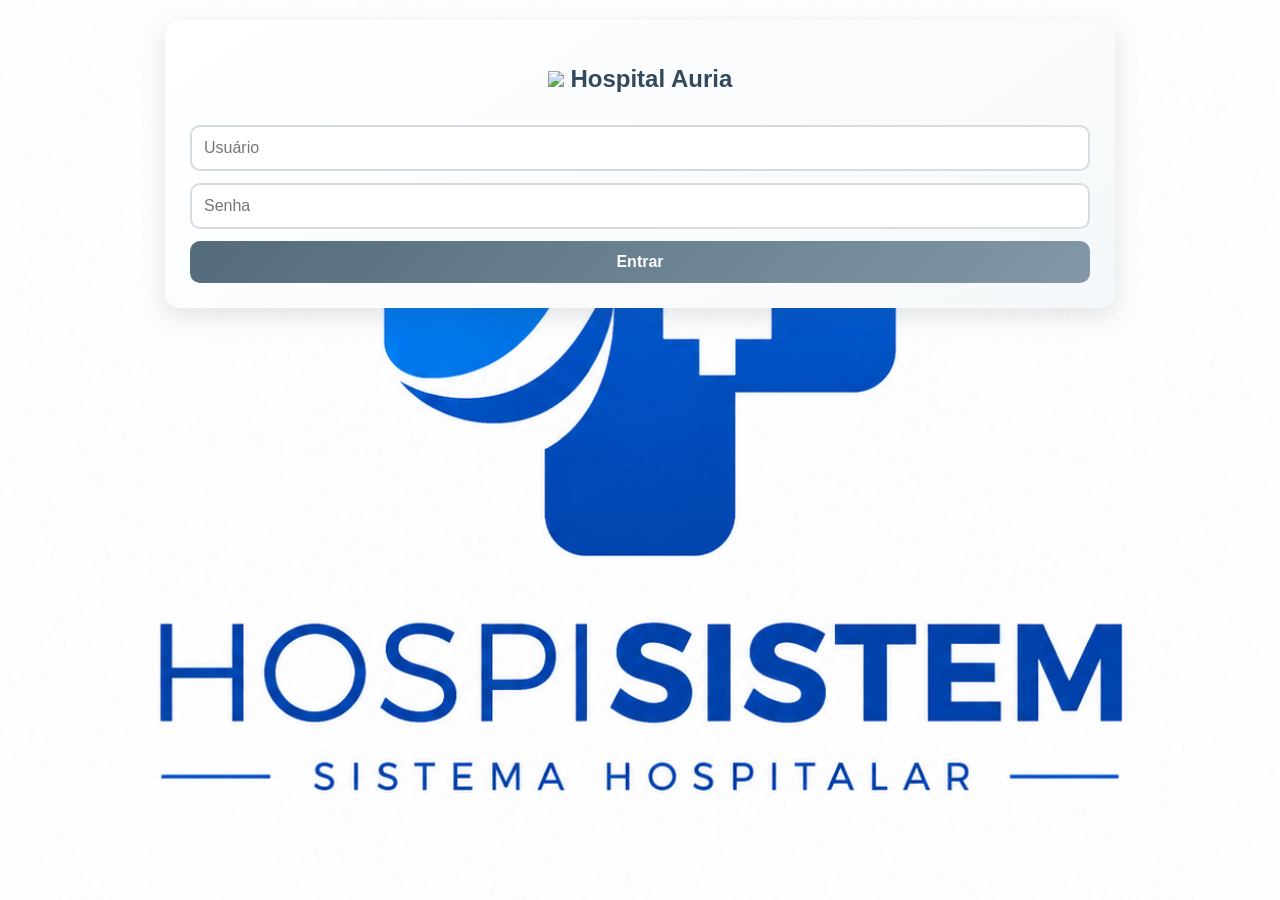
==== frontend/index.html @ 86e27642 "Add files via upload" ====
<!DOCTYPE html>
<html>
<head>
<link rel="stylesheet" href="css/style.css">
</head>
<body>
<div class="container">
  <h2><img src="ff.png" width="85"> Hospital Auria </h2>
  <input id="usuario" placeholder="Usuário">
  <input id="senha" type="password" placeholder="Senha">
  <button onclick="login()">Entrar</button>
</div>

<script>
function login() {
  fetch("http://localhost:3000/login", {
    method: "POST",
    headers: {"Content-Type": "application/json"},
    body: JSON.stringify({
      usuario: usuario.value,
      senha: senha.value
    })
  })
  .then(r => r.json())
  .then(data => {
    if(data.tipo === "triagem") location.href = "triagem.html";
    if(data.tipo === "medico") location.href = "medico.html";
    if(data.tipo === "atendimento") location.href = "atendimento.html";
  });
}
</script>
</body>
</html>
---- frontend/css/style.css ----
body{
  font-family: Arial, sans-serif;
  background: linear-gradient(135deg, #eef3f7, #dce6ed);
  margin: 0;
  padding: 20px;
  background-image: url(chat1.png);
  background-size: cover;
  background-position: center;
  background-attachment: fixed;
}


.container{
  width: 90%;
  max-width: 900px;
  margin: auto;
  background: linear-gradient(145deg, #ffffff, #f5f8fa);
  padding: 25px;
  border-radius: 15px;
  box-shadow: 0 8px 25px rgba(60, 80, 95, 0.15);
}


h1, h2{
  color: #34495e;
  text-align: center;
}


input,
select,
textarea,
button{
  width: 100%;
  padding: 12px;
  margin-top: 12px;
  border-radius: 10px;
  border: 2px solid #d5dde3;
  font-size: 16px;
  transition: all .3s ease;
  box-sizing: border-box;
}


input:focus,
select:focus,
textarea:focus{
  outline: none;
  border-color: #7f9db2;
  box-shadow: 0 0 8px rgba(127,157,178,.3);
}


textarea{
  min-height: 120px;
  resize: vertical;
}


button{
  background: linear-gradient(135deg, #536b7a, #8298a6);
  color: white;
  border: none;
  font-weight: bold;
  cursor: pointer;
  transition: .3s;
}


button:hover{
  transform: translateY(-2px);
  box-shadow: 0 5px 15px rgba(70, 90, 105, 0.3);
}


.card{
  border-left: 6px solid #718897;
  padding: 18px;
  margin: 18px 0;
  border-radius: 12px;
  background: linear-gradient(145deg, #ffffff, #f1f5f7);
  box-shadow: 0 4px 12px rgba(70, 85, 95, 0.08);
  transition: .3s;
}


.card:hover{
  transform: scale(1.02);
  box-shadow: 0 8px 18px rgba(70, 85, 95, 0.15);
}


.verde{
  display: inline-block;
  background: linear-gradient(135deg, #6f8f82, #8fa99e);
  color: white;
  padding: 6px 12px;
  border-radius: 20px;
  font-weight: bold;
}


.amarelo{
  display: inline-block;
  background: linear-gradient(135deg, #a89b6f, #c0b58b);
  color: white;
  padding: 6px 12px;
  border-radius: 20px;
  font-weight: bold;
}


.vermelho{
  display: inline-block;
  background: linear-gradient(135deg, #a66f6f, #c18b8b);
  color: white;
  padding: 6px 12px;
  border-radius: 20px;
  font-weight: bold;
}


/* Barra superior */
.topo{
  background: linear-gradient(90deg, #4f6573, #8296a3);
  color: white;
  padding: 18px;
  text-align: center;
  font-size: 24px;
  font-weight: bold;
  border-radius: 0 0 15px 15px;
  margin-bottom: 20px;
  box-shadow: 0 4px 12px rgba(60, 75, 85, 0.15);
}
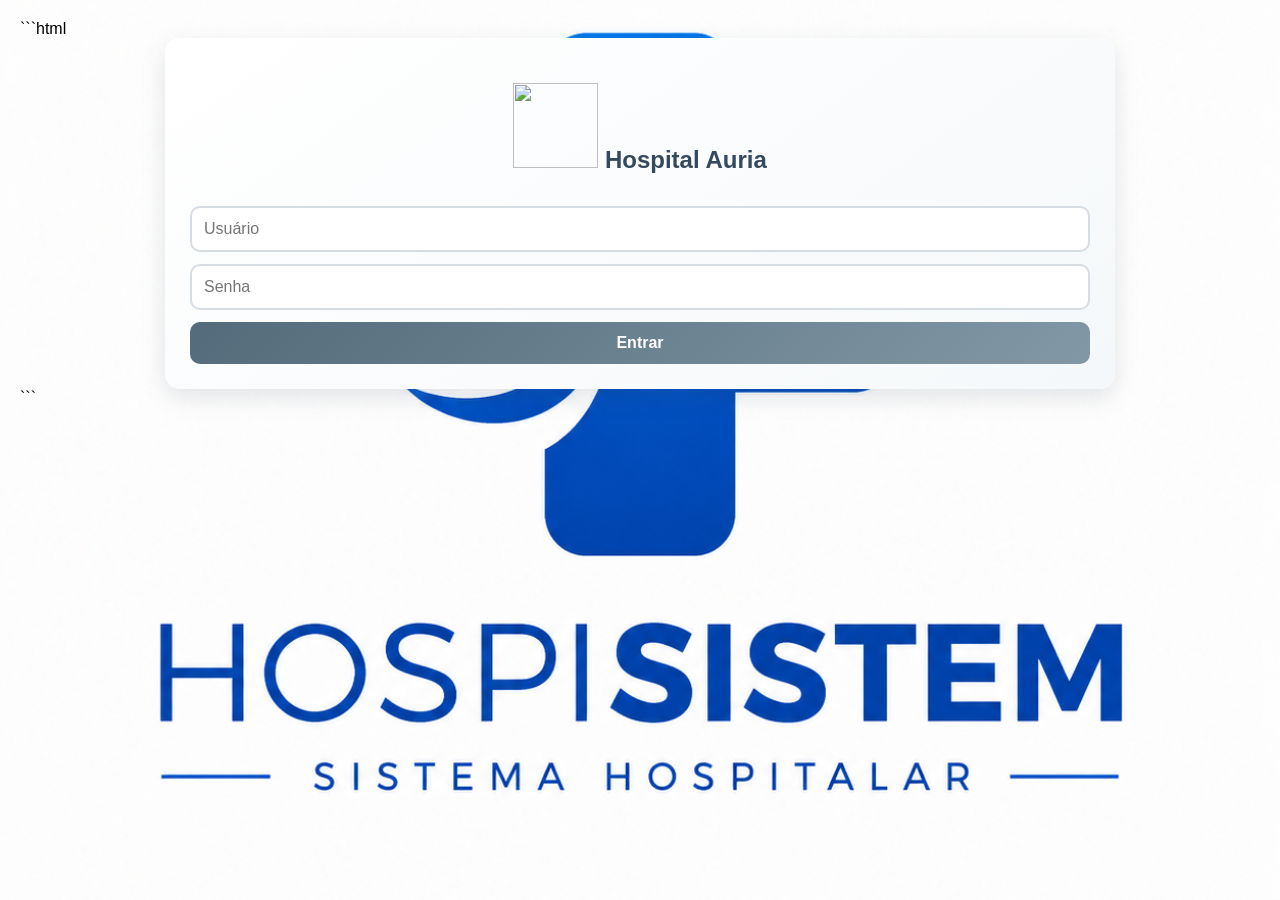
==== commit a85e8e62: "Refactor login function and improve error handling Updated login function to handle errors and impro" ====
--- a/frontend/index.html
+++ b/frontend/index.html
@@ -1,33 +1,55 @@
+```html
 <!DOCTYPE html>
 <html>
 <head>
-<link rel="stylesheet" href="css/style.css">
+  <link rel="stylesheet" href="css/style.css">
 </head>
+
 <body>
-<div class="container">
-  <h2><img src="ff.png" width="85"> Hospital Auria </h2>
-  <input id="usuario" placeholder="Usuário">
-  <input id="senha" type="password" placeholder="Senha">
-  <button onclick="login()">Entrar</button>
-</div>
+  <div class="container">
+    <h2>
+      <img src="ff.png" width="85">
+      Hospital Auria
+    </h2>
 
-<script>
-function login() {
-  fetch("http://localhost:3000/login", {
-    method: "POST",
-    headers: {"Content-Type": "application/json"},
-    body: JSON.stringify({
-      usuario: usuario.value,
-      senha: senha.value
-    })
-  })
-  .then(r => r.json())
-  .then(data => {
-    if(data.tipo === "triagem") location.href = "triagem.html";
-    if(data.tipo === "medico") location.href = "medico.html";
-    if(data.tipo === "atendimento") location.href = "atendimento.html";
-  });
-}
-</script>
+    <input id="usuario" placeholder="Usuário">
+    <input id="senha" type="password" placeholder="Senha">
+
+    <button onclick="login()">Entrar</button>
+  </div>
+
+  <script>
+    function login() {
+      fetch("/login", {
+        method: "POST",
+        headers: {
+          "Content-Type": "application/json"
+        },
+        body: JSON.stringify({
+          usuario: document.getElementById("usuario").value,
+          senha: document.getElementById("senha").value
+        })
+      })
+      .then(r => r.json())
+      .then(data => {
+        if (data.tipo === "triagem") {
+          location.href = "triagem.html";
+        }
+
+        if (data.tipo === "medico") {
+          location.href = "medico.html";
+        }
+
+        if (data.tipo === "atendimento") {
+          location.href = "atendimento.html";
+        }
+      })
+      .catch(error => {
+        console.error("Erro no login:", error);
+        alert("Erro ao conectar com o servidor.");
+      });
+    }
+  </script>
 </body>
-</html>+</html>
+```
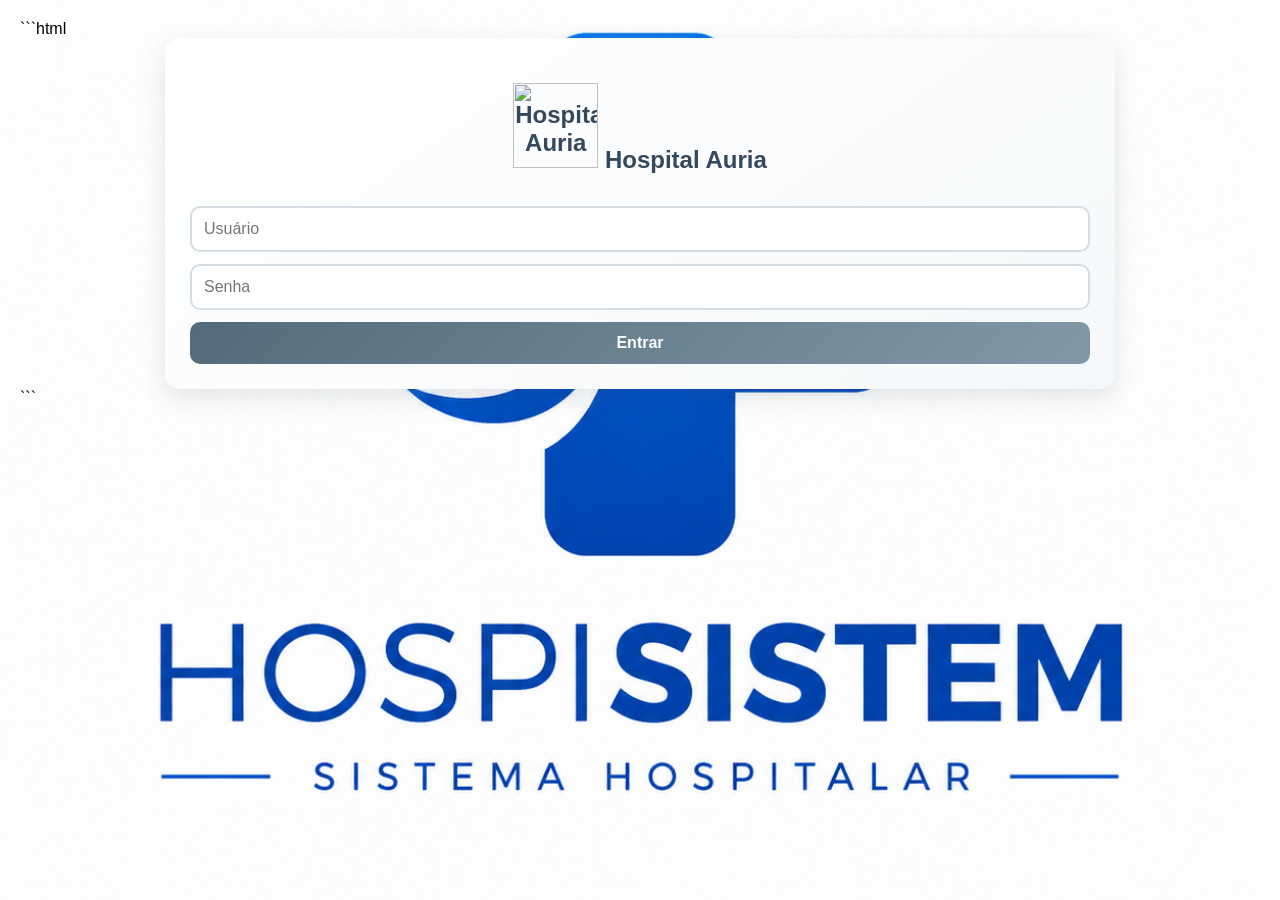
==== commit e8d4ef4d: "Update index.html" ====
--- a/frontend/index.html
+++ b/frontend/index.html
@@ -1,55 +1,113 @@
 ```html
 <!DOCTYPE html>
-<html>
+<html lang="pt-BR">
+
 <head>
+  <meta charset="UTF-8">
+  <meta name="viewport" content="width=device-width, initial-scale=1.0">
+
+  <title>Hospital Auria</title>
+
   <link rel="stylesheet" href="css/style.css">
 </head>
 
 <body>
+
   <div class="container">
+
     <h2>
-      <img src="ff.png" width="85">
+      <img src="ff.png" width="85" alt="Hospital Auria">
       Hospital Auria
     </h2>
 
-    <input id="usuario" placeholder="Usuário">
-    <input id="senha" type="password" placeholder="Senha">
+    <input
+      id="usuario"
+      type="text"
+      placeholder="Usuário"
+      autocomplete="username"
+    >
 
-    <button onclick="login()">Entrar</button>
+    <input
+      id="senha"
+      type="password"
+      placeholder="Senha"
+      autocomplete="current-password"
+    >
+
+    <button onclick="login()">
+      Entrar
+    </button>
+
   </div>
 
   <script>
-    function login() {
-      fetch("/login", {
-        method: "POST",
-        headers: {
-          "Content-Type": "application/json"
-        },
-        body: JSON.stringify({
-          usuario: document.getElementById("usuario").value,
-          senha: document.getElementById("senha").value
-        })
-      })
-      .then(r => r.json())
-      .then(data => {
+
+    async function login() {
+
+      const usuario = document.getElementById("usuario").value.trim();
+      const senha = document.getElementById("senha").value;
+
+      if (!usuario || !senha) {
+        alert("Preencha o usuário e a senha.");
+        return;
+      }
+
+      try {
+
+        const resposta = await fetch("/login", {
+
+          method: "POST",
+
+          headers: {
+            "Content-Type": "application/json"
+          },
+
+          body: JSON.stringify({
+            usuario: usuario,
+            senha: senha
+          })
+
+        });
+
+        const data = await resposta.json();
+
+        if (!resposta.ok) {
+          alert(data.erro || "Usuário ou senha inválidos.");
+          return;
+        }
+
         if (data.tipo === "triagem") {
-          location.href = "triagem.html";
+          window.location.href = "triagem.html";
+          return;
         }
 
         if (data.tipo === "medico") {
-          location.href = "medico.html";
+          window.location.href = "medico.html";
+          return;
         }
 
         if (data.tipo === "atendimento") {
-          location.href = "atendimento.html";
+          window.location.href = "atendimento.html";
+          return;
         }
-      })
-      .catch(error => {
+
+        alert("Tipo de usuário não reconhecido.");
+
+      } catch (error) {
+
         console.error("Erro no login:", error);
-        alert("Erro ao conectar com o servidor.");
-      });
+
+        alert(
+          "Não foi possível conectar ao servidor."
+        );
+
+      }
+
     }
+
   </script>
+
 </body>
+
 </html>
 ```
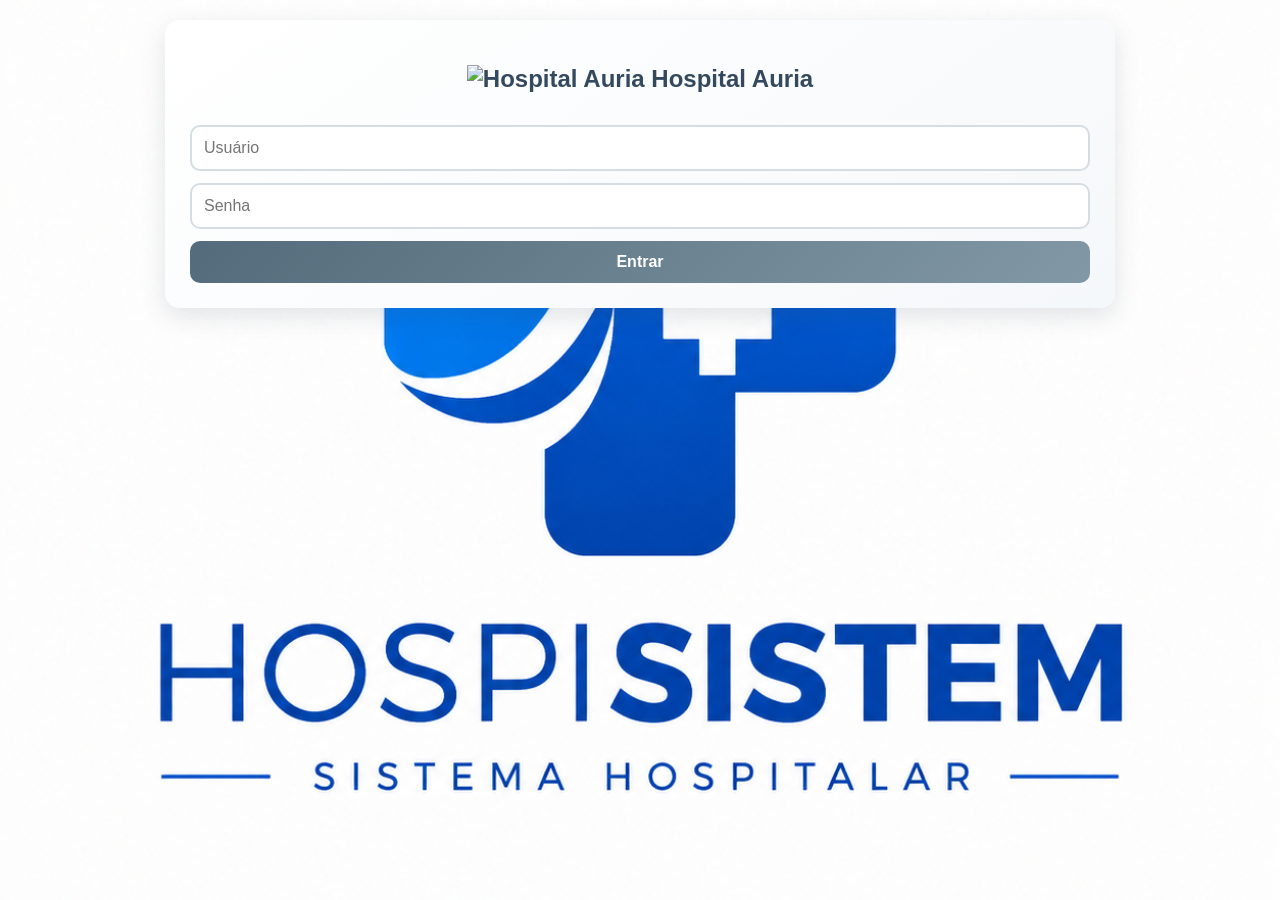
==== commit d6dfdc9f: "Fix HTML structure and update login script" ====
--- a/frontend/index.html
+++ b/frontend/index.html
@@ -1,4 +1,3 @@
-```html
 <!DOCTYPE html>
 <html lang="pt-BR">
 
@@ -110,4 +109,4 @@
 </body>
 
 </html>
-```
+
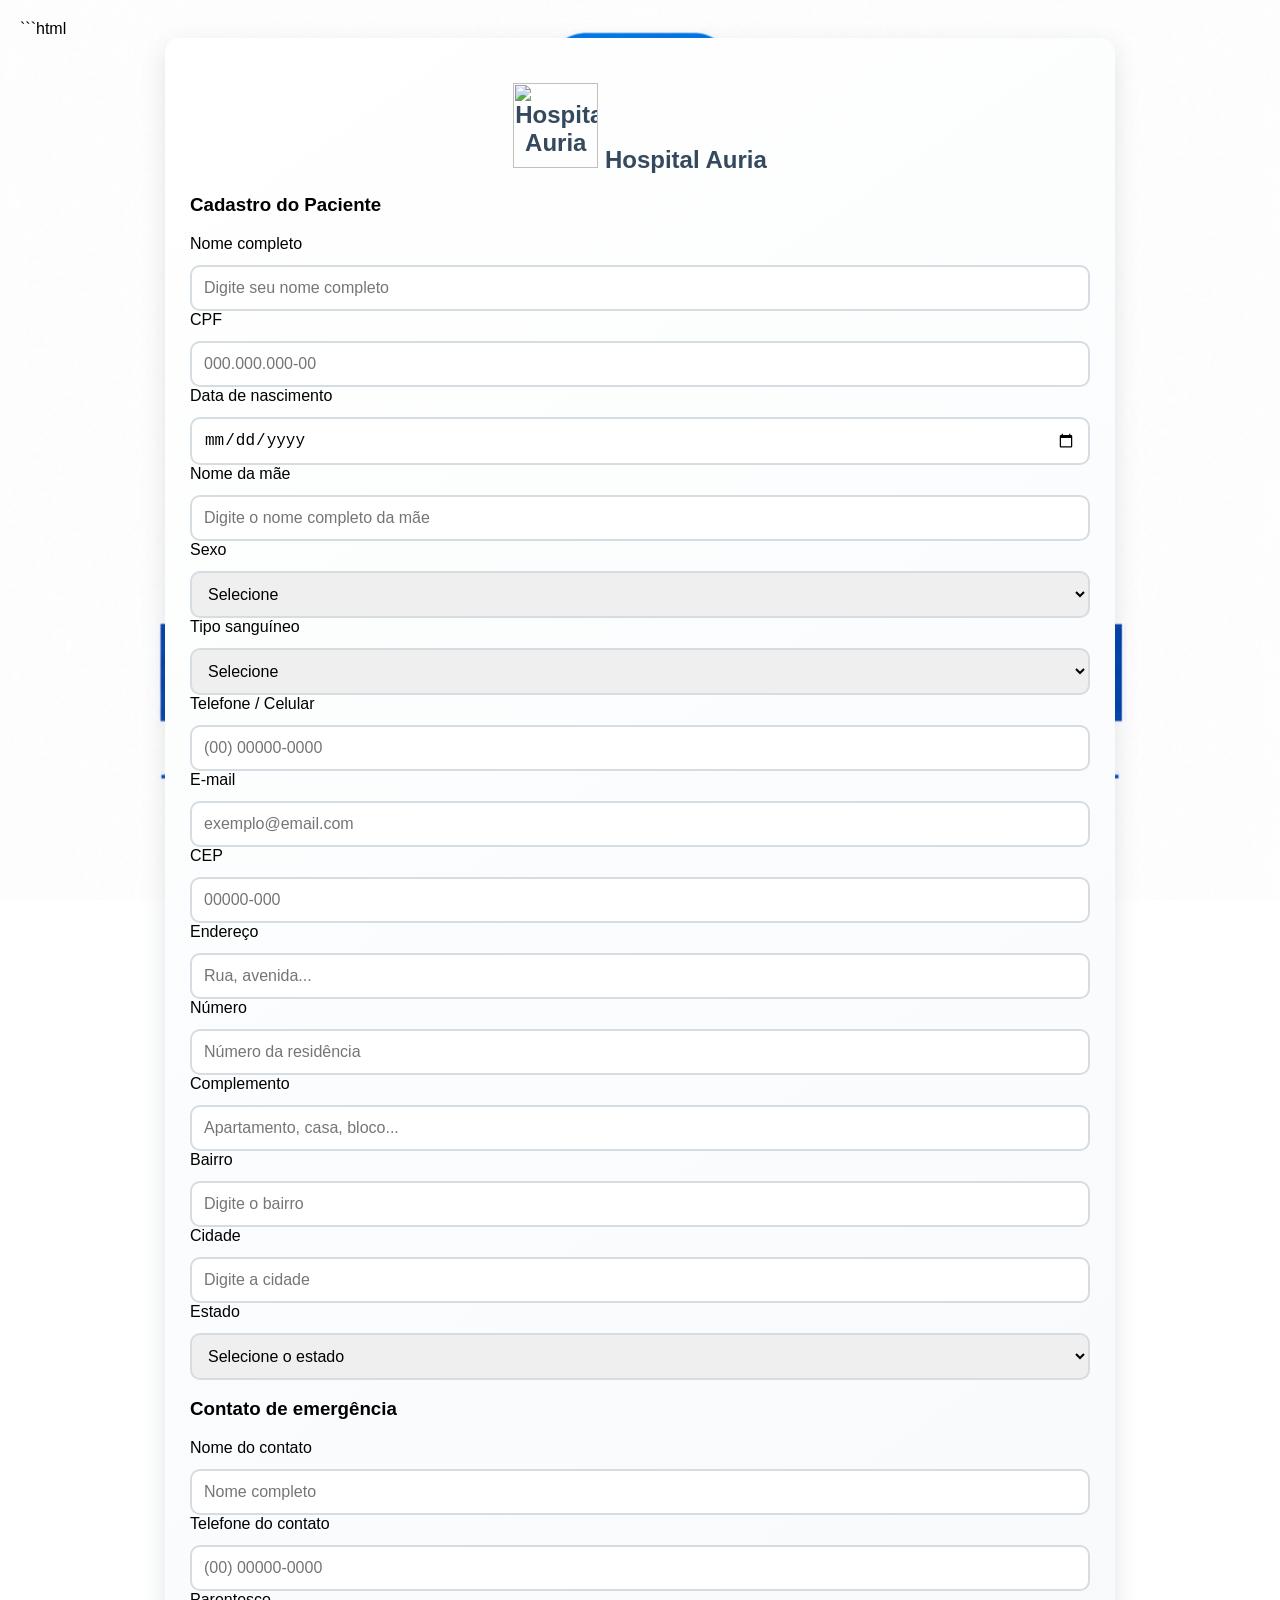
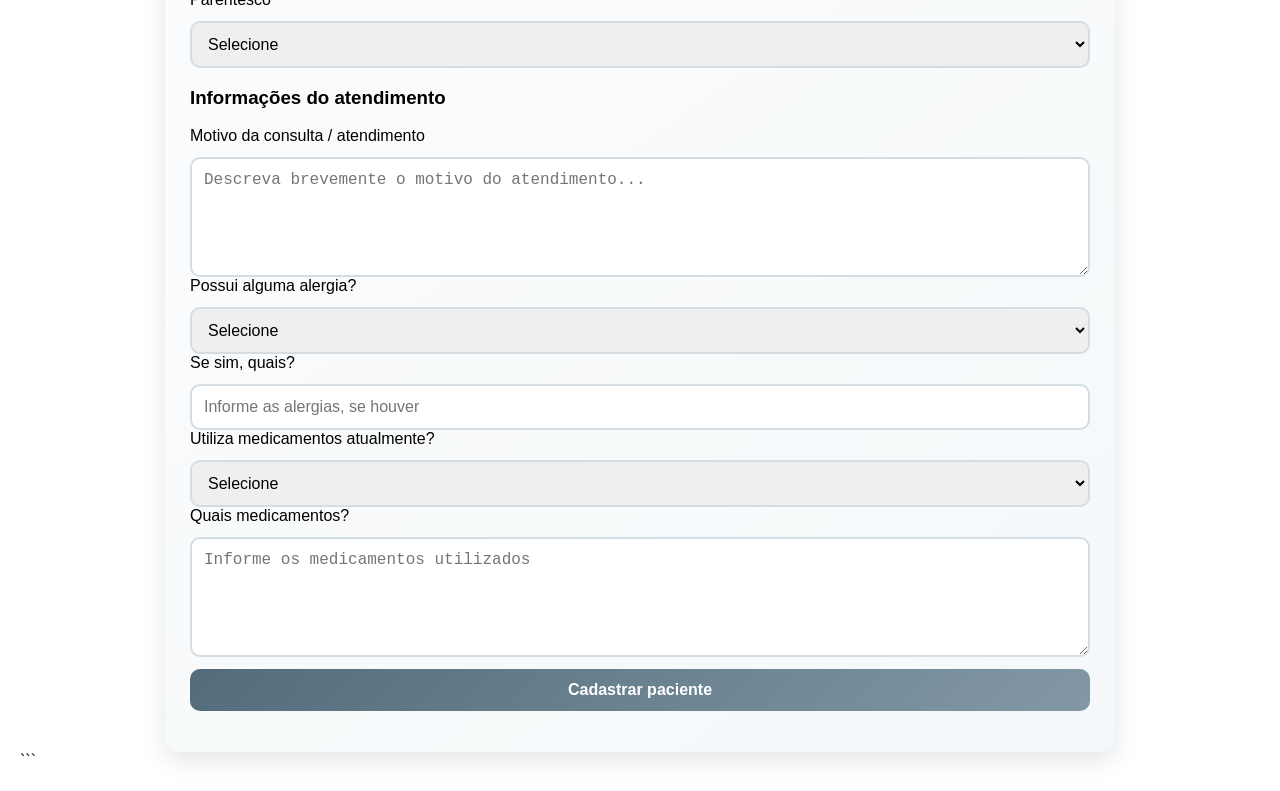
==== commit 7af7b743: "Update index.html" ====
--- a/frontend/index.html
+++ b/frontend/index.html
@@ -1,3 +1,4 @@
+```html
 <!DOCTYPE html>
 <html lang="pt-BR">
 
@@ -5,7 +6,7 @@
   <meta charset="UTF-8">
   <meta name="viewport" content="width=device-width, initial-scale=1.0">
 
-  <title>Hospital Auria</title>
+  <title>Cadastro de Paciente - Hospital Auria</title>
 
   <link rel="stylesheet" href="css/style.css">
 </head>
@@ -19,41 +20,306 @@
       Hospital Auria
     </h2>
 
-    <input
-      id="usuario"
-      type="text"
-      placeholder="Usuário"
-      autocomplete="username"
-    >
-
-    <input
-      id="senha"
-      type="password"
-      placeholder="Senha"
-      autocomplete="current-password"
-    >
-
-    <button onclick="login()">
-      Entrar
-    </button>
+    <h3>Cadastro do Paciente</h3>
+
+    <form id="cadastroForm">
+
+      <!-- DADOS PESSOAIS -->
+
+      <label for="nome">Nome completo</label>
+      <input
+        id="nome"
+        type="text"
+        placeholder="Digite seu nome completo"
+        required
+      >
+
+      <label for="cpf">CPF</label>
+      <input
+        id="cpf"
+        type="text"
+        placeholder="000.000.000-00"
+        maxlength="14"
+        required
+      >
+
+      <label for="dataNascimento">Data de nascimento</label>
+      <input
+        id="dataNascimento"
+        type="date"
+        required
+      >
+
+      <label for="nomeMae">Nome da mãe</label>
+      <input
+        id="nomeMae"
+        type="text"
+        placeholder="Digite o nome completo da mãe"
+        required
+      >
+
+      <label for="sexo">Sexo</label>
+      <select id="sexo" required>
+        <option value="">Selecione</option>
+        <option value="masculino">Masculino</option>
+        <option value="feminino">Feminino</option>
+        <option value="outro">Outro</option>
+        <option value="nao_informado">Prefiro não informar</option>
+      </select>
+
+      <label for="tipoSanguineo">Tipo sanguíneo</label>
+      <select id="tipoSanguineo">
+        <option value="">Selecione</option>
+        <option value="A+">A+</option>
+        <option value="A-">A-</option>
+        <option value="B+">B+</option>
+        <option value="B-">B-</option>
+        <option value="AB+">AB+</option>
+        <option value="AB-">AB-</option>
+        <option value="O+">O+</option>
+        <option value="O-">O-</option>
+        <option value="nao_sei">Não sei</option>
+      </select>
+
+      <!-- CONTATO -->
+
+      <label for="telefone">Telefone / Celular</label>
+      <input
+        id="telefone"
+        type="tel"
+        placeholder="(00) 00000-0000"
+        maxlength="15"
+        required
+      >
+
+      <label for="email">E-mail</label>
+      <input
+        id="email"
+        type="email"
+        placeholder="exemplo@email.com"
+      >
+
+      <!-- ENDEREÇO -->
+
+      <label for="cep">CEP</label>
+      <input
+        id="cep"
+        type="text"
+        placeholder="00000-000"
+        maxlength="9"
+        required
+      >
+
+      <label for="endereco">Endereço</label>
+      <input
+        id="endereco"
+        type="text"
+        placeholder="Rua, avenida..."
+        required
+      >
+
+      <label for="numero">Número</label>
+      <input
+        id="numero"
+        type="text"
+        placeholder="Número da residência"
+        required
+      >
+
+      <label for="complemento">Complemento</label>
+      <input
+        id="complemento"
+        type="text"
+        placeholder="Apartamento, casa, bloco..."
+      >
+
+      <label for="bairro">Bairro</label>
+      <input
+        id="bairro"
+        type="text"
+        placeholder="Digite o bairro"
+        required
+      >
+
+      <label for="cidade">Cidade</label>
+      <input
+        id="cidade"
+        type="text"
+        placeholder="Digite a cidade"
+        required
+      >
+
+      <label for="estado">Estado</label>
+      <select id="estado" required>
+        <option value="">Selecione o estado</option>
+        <option value="AC">Acre</option>
+        <option value="AL">Alagoas</option>
+        <option value="AP">Amapá</option>
+        <option value="AM">Amazonas</option>
+        <option value="BA">Bahia</option>
+        <option value="CE">Ceará</option>
+        <option value="DF">Distrito Federal</option>
+        <option value="ES">Espírito Santo</option>
+        <option value="GO">Goiás</option>
+        <option value="MA">Maranhão</option>
+        <option value="MT">Mato Grosso</option>
+        <option value="MS">Mato Grosso do Sul</option>
+        <option value="MG">Minas Gerais</option>
+        <option value="PA">Pará</option>
+        <option value="PB">Paraíba</option>
+        <option value="PR">Paraná</option>
+        <option value="PE">Pernambuco</option>
+        <option value="PI">Piauí</option>
+        <option value="RJ">Rio de Janeiro</option>
+        <option value="RN">Rio Grande do Norte</option>
+        <option value="RS">Rio Grande do Sul</option>
+        <option value="RO">Rondônia</option>
+        <option value="RR">Roraima</option>
+        <option value="SC">Santa Catarina</option>
+        <option value="SP">São Paulo</option>
+        <option value="SE">Sergipe</option>
+        <option value="TO">Tocantins</option>
+      </select>
+
+      <!-- CONTATO DE EMERGÊNCIA -->
+
+      <h3>Contato de emergência</h3>
+
+      <label for="contatoEmergencia">Nome do contato</label>
+      <input
+        id="contatoEmergencia"
+        type="text"
+        placeholder="Nome completo"
+        required
+      >
+
+      <label for="telefoneEmergencia">Telefone do contato</label>
+      <input
+        id="telefoneEmergencia"
+        type="tel"
+        placeholder="(00) 00000-0000"
+        maxlength="15"
+        required
+      >
+
+      <label for="parentesco">Parentesco</label>
+      <select id="parentesco" required>
+        <option value="">Selecione</option>
+        <option value="mae">Mãe</option>
+        <option value="pai">Pai</option>
+        <option value="irmao">Irmão/Irmã</option>
+        <option value="conjuge">Cônjuge</option>
+        <option value="filho">Filho/Filha</option>
+        <option value="responsavel">Responsável</option>
+        <option value="outro">Outro</option>
+      </select>
+
+      <!-- INFORMAÇÕES DO ATENDIMENTO -->
+
+      <h3>Informações do atendimento</h3>
+
+      <label for="motivo">Motivo da consulta / atendimento</label>
+      <textarea
+        id="motivo"
+        placeholder="Descreva brevemente o motivo do atendimento..."
+        rows="4"
+        required
+      ></textarea>
+
+      <label for="alergias">Possui alguma alergia?</label>
+      <select id="alergias" required>
+        <option value="">Selecione</option>
+        <option value="nao">Não</option>
+        <option value="sim">Sim</option>
+        <option value="nao_sei">Não sei informar</option>
+      </select>
+
+      <label for="alergiasDescricao">Se sim, quais?</label>
+      <input
+        id="alergiasDescricao"
+        type="text"
+        placeholder="Informe as alergias, se houver"
+      >
+
+      <label for="medicamentos">Utiliza medicamentos atualmente?</label>
+      <select id="medicamentos" required>
+        <option value="">Selecione</option>
+        <option value="nao">Não</option>
+        <option value="sim">Sim</option>
+      </select>
+
+      <label for="medicamentosDescricao">Quais medicamentos?</label>
+      <textarea
+        id="medicamentosDescricao"
+        placeholder="Informe os medicamentos utilizados"
+        rows="3"
+      ></textarea>
+
+      <button type="submit">
+        Cadastrar paciente
+      </button>
+
+    </form>
 
   </div>
 
   <script>
 
-    async function login() {
-
-      const usuario = document.getElementById("usuario").value.trim();
-      const senha = document.getElementById("senha").value;
-
-      if (!usuario || !senha) {
-        alert("Preencha o usuário e a senha.");
-        return;
-      }
+    const formulario = document.getElementById("cadastroForm");
+
+    formulario.addEventListener("submit", async function (event) {
+
+      event.preventDefault();
+
+      const paciente = {
+
+        nome: document.getElementById("nome").value.trim(),
+        cpf: document.getElementById("cpf").value.trim(),
+        dataNascimento: document.getElementById("dataNascimento").value,
+        nomeMae: document.getElementById("nomeMae").value.trim(),
+        sexo: document.getElementById("sexo").value,
+        tipoSanguineo: document.getElementById("tipoSanguineo").value,
+
+        telefone: document.getElementById("telefone").value.trim(),
+        email: document.getElementById("email").value.trim(),
+
+        cep: document.getElementById("cep").value.trim(),
+        endereco: document.getElementById("endereco").value.trim(),
+        numero: document.getElementById("numero").value.trim(),
+        complemento: document.getElementById("complemento").value.trim(),
+        bairro: document.getElementById("bairro").value.trim(),
+        cidade: document.getElementById("cidade").value.trim(),
+        estado: document.getElementById("estado").value,
+
+        contatoEmergencia:
+          document.getElementById("contatoEmergencia").value.trim(),
+
+        telefoneEmergencia:
+          document.getElementById("telefoneEmergencia").value.trim(),
+
+        parentesco:
+          document.getElementById("parentesco").value,
+
+        motivo:
+          document.getElementById("motivo").value.trim(),
+
+        alergias:
+          document.getElementById("alergias").value,
+
+        alergiasDescricao:
+          document.getElementById("alergiasDescricao").value.trim(),
+
+        medicamentos:
+          document.getElementById("medicamentos").value,
+
+        medicamentosDescricao:
+          document.getElementById("medicamentosDescricao").value.trim()
+
+      };
 
       try {
 
-        const resposta = await fetch("/login", {
+        const resposta = await fetch("/cadastro-paciente", {
 
           method: "POST",
 
@@ -61,40 +327,28 @@
             "Content-Type": "application/json"
           },
 
-          body: JSON.stringify({
-            usuario: usuario,
-            senha: senha
-          })
+          body: JSON.stringify(paciente)
 
         });
 
         const data = await resposta.json();
 
         if (!resposta.ok) {
-          alert(data.erro || "Usuário ou senha inválidos.");
+
+          alert(
+            data.erro || "Não foi possível cadastrar o paciente."
+          );
+
           return;
         }
 
-        if (data.tipo === "triagem") {
-          window.location.href = "triagem.html";
-          return;
-        }
-
-        if (data.tipo === "medico") {
-          window.location.href = "medico.html";
-          return;
-        }
-
-        if (data.tipo === "atendimento") {
-          window.location.href = "atendimento.html";
-          return;
-        }
-
-        alert("Tipo de usuário não reconhecido.");
+        alert("Paciente cadastrado com sucesso!");
+
+        formulario.reset();
 
       } catch (error) {
 
-        console.error("Erro no login:", error);
+        console.error("Erro no cadastro:", error);
 
         alert(
           "Não foi possível conectar ao servidor."
@@ -102,11 +356,106 @@
 
       }
 
+    });
+
+
+    // MÁSCARA DE CPF
+
+    document.getElementById("cpf").addEventListener("input", function () {
+
+      let valor = this.value.replace(/\D/g, "");
+
+      valor = valor.replace(/(\d{3})(\d)/, "$1.$2");
+      valor = valor.replace(/(\d{3})(\d)/, "$1.$2");
+      valor = valor.replace(/(\d{3})(\d{1,2})$/, "$1-$2");
+
+      this.value = valor;
+
+    });
+
+
+    // MÁSCARA DE CEP
+
+    document.getElementById("cep").addEventListener("input", function () {
+
+      let valor = this.value.replace(/\D/g, "");
+
+      valor = valor.replace(/(\d{5})(\d)/, "$1-$2");
+
+      this.value = valor;
+
+    });
+
+
+    // MÁSCARA DE TELEFONE
+
+    function mascaraTelefone(campo) {
+
+      campo.addEventListener("input", function () {
+
+        let valor = this.value.replace(/\D/g, "");
+
+        valor = valor.replace(/^(\d{2})(\d)/g, "($1) $2");
+        valor = valor.replace(/(\d{5})(\d)/, "$1-$2");
+
+        this.value = valor;
+
+      });
+
     }
 
+    mascaraTelefone(document.getElementById("telefone"));
+    mascaraTelefone(document.getElementById("telefoneEmergencia"));
+
+
+    // BUSCAR ENDEREÇO PELO CEP
+
+    document.getElementById("cep").addEventListener("blur", async function () {
+
+      const cep = this.value.replace(/\D/g, "");
+
+      if (cep.length !== 8) {
+        return;
+      }
+
+      try {
+
+        const resposta = await fetch(
+          `https://viacep.com.br/ws/${cep}/json/`
+        );
+
+        const endereco = await resposta.json();
+
+        if (endereco.erro) {
+
+          alert("CEP não encontrado.");
+          return;
+
+        }
+
+        document.getElementById("endereco").value =
+          endereco.logradouro || "";
+
+        document.getElementById("bairro").value =
+          endereco.bairro || "";
+
+        document.getElementById("cidade").value =
+          endereco.localidade || "";
+
+        document.getElementById("estado").value =
+          endereco.uf || "";
+
+      } catch (error) {
+
+        console.error("Erro ao consultar CEP:", error);
+
+      }
+
+    });
+
   </script>
 
 </body>
 
 </html>
-
+```
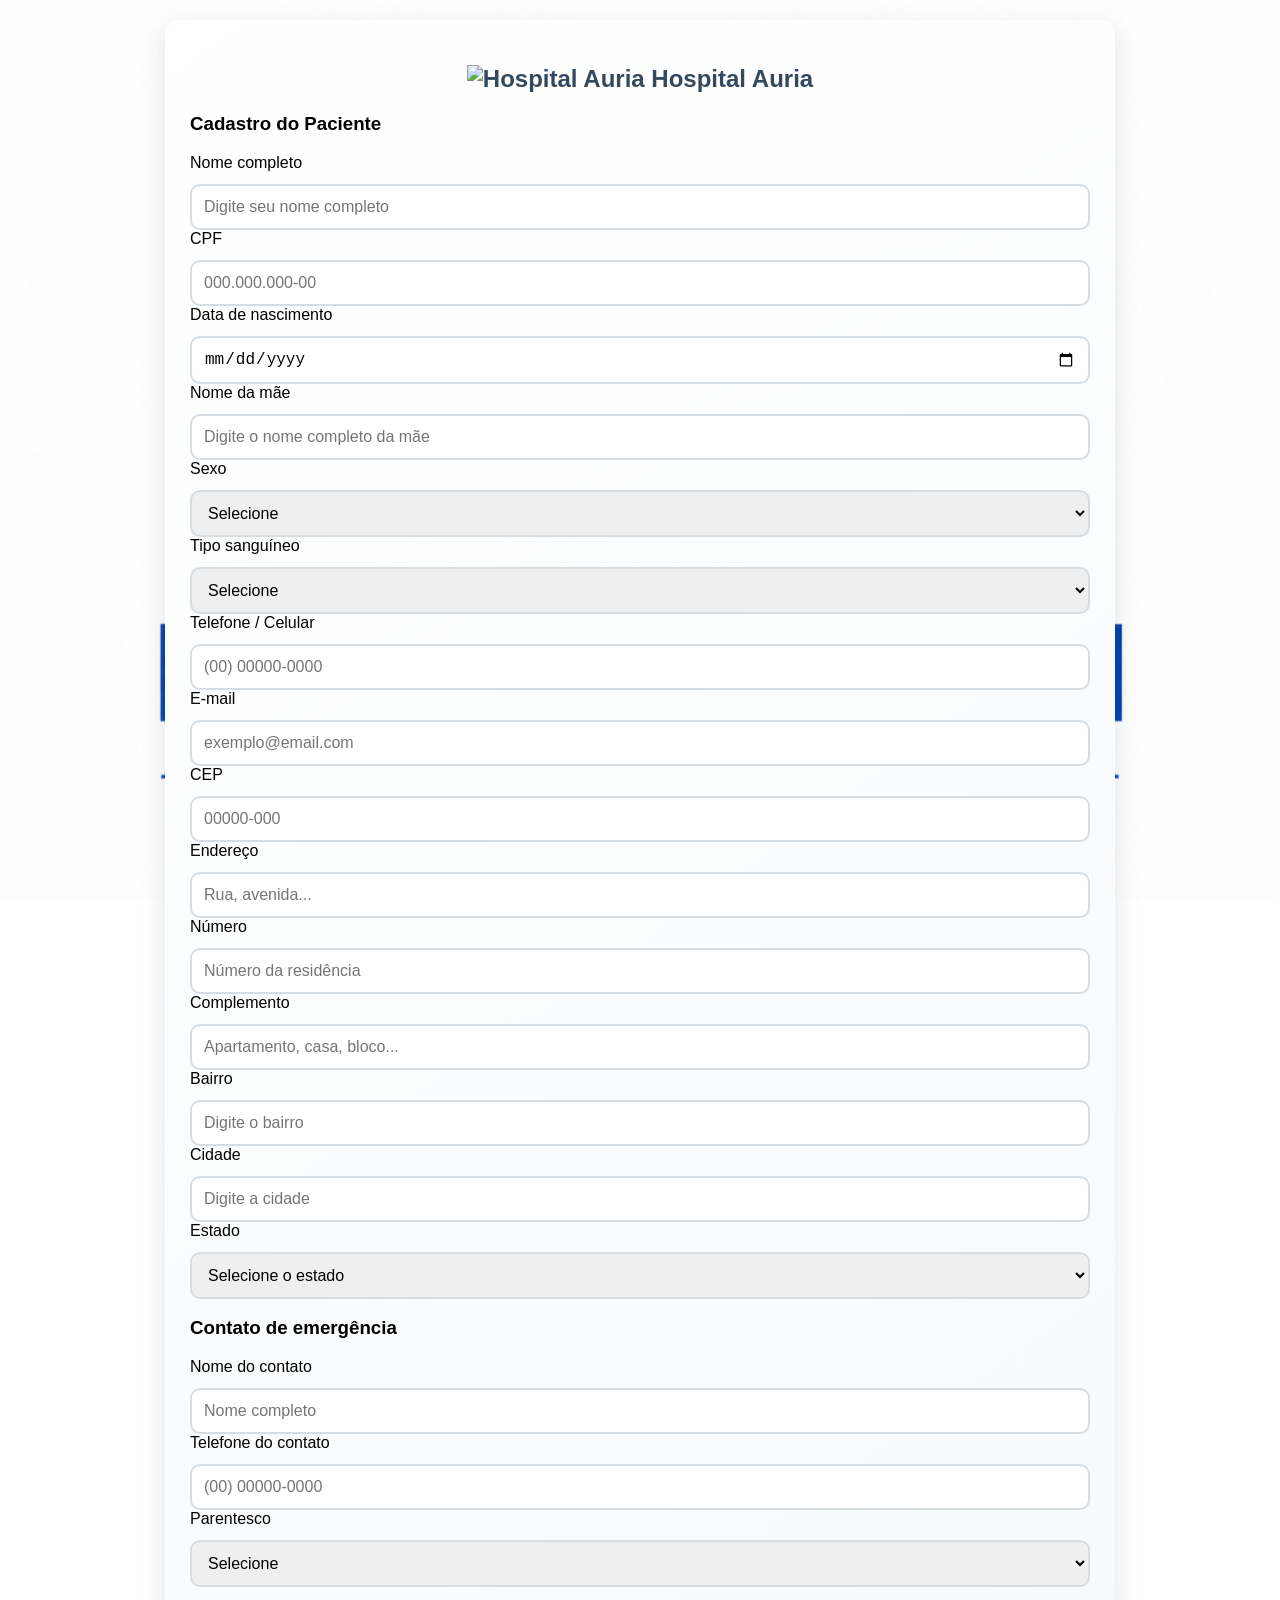
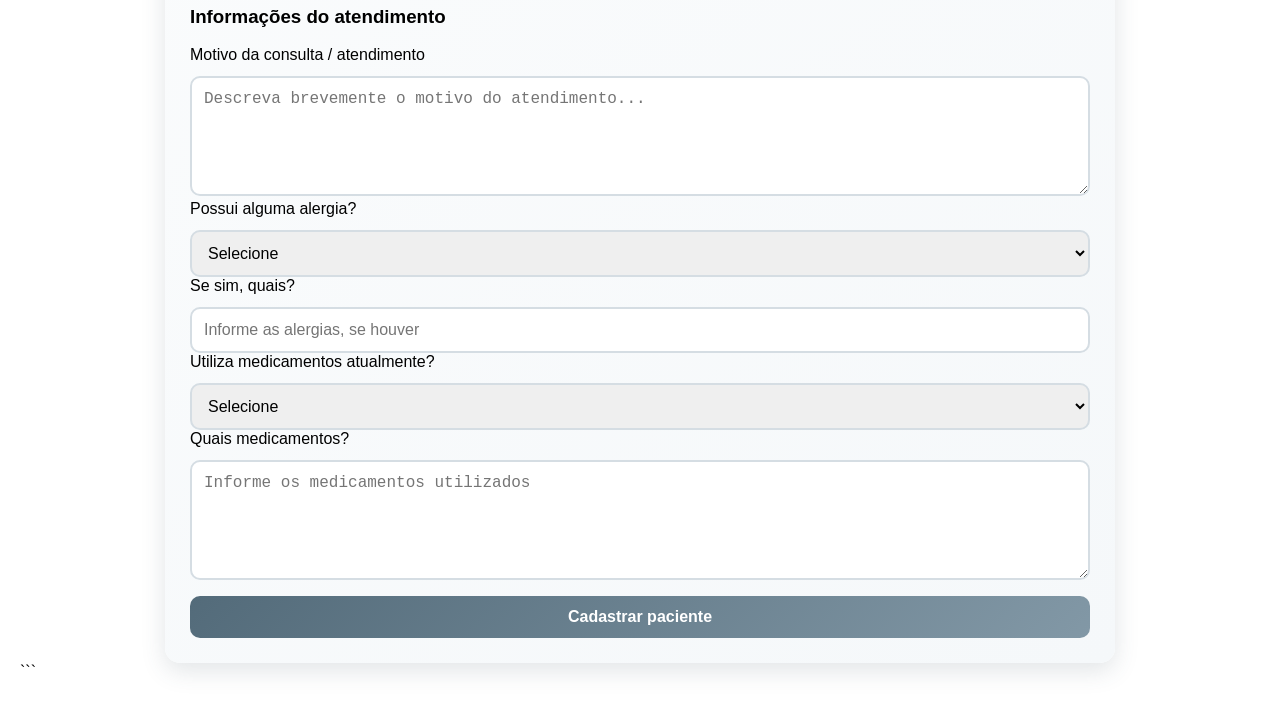
==== commit 97b4aaee: "Update index.html" ====
--- a/frontend/index.html
+++ b/frontend/index.html
@@ -1,4 +1,4 @@
-```html
+
 <!DOCTYPE html>
 <html lang="pt-BR">
 
